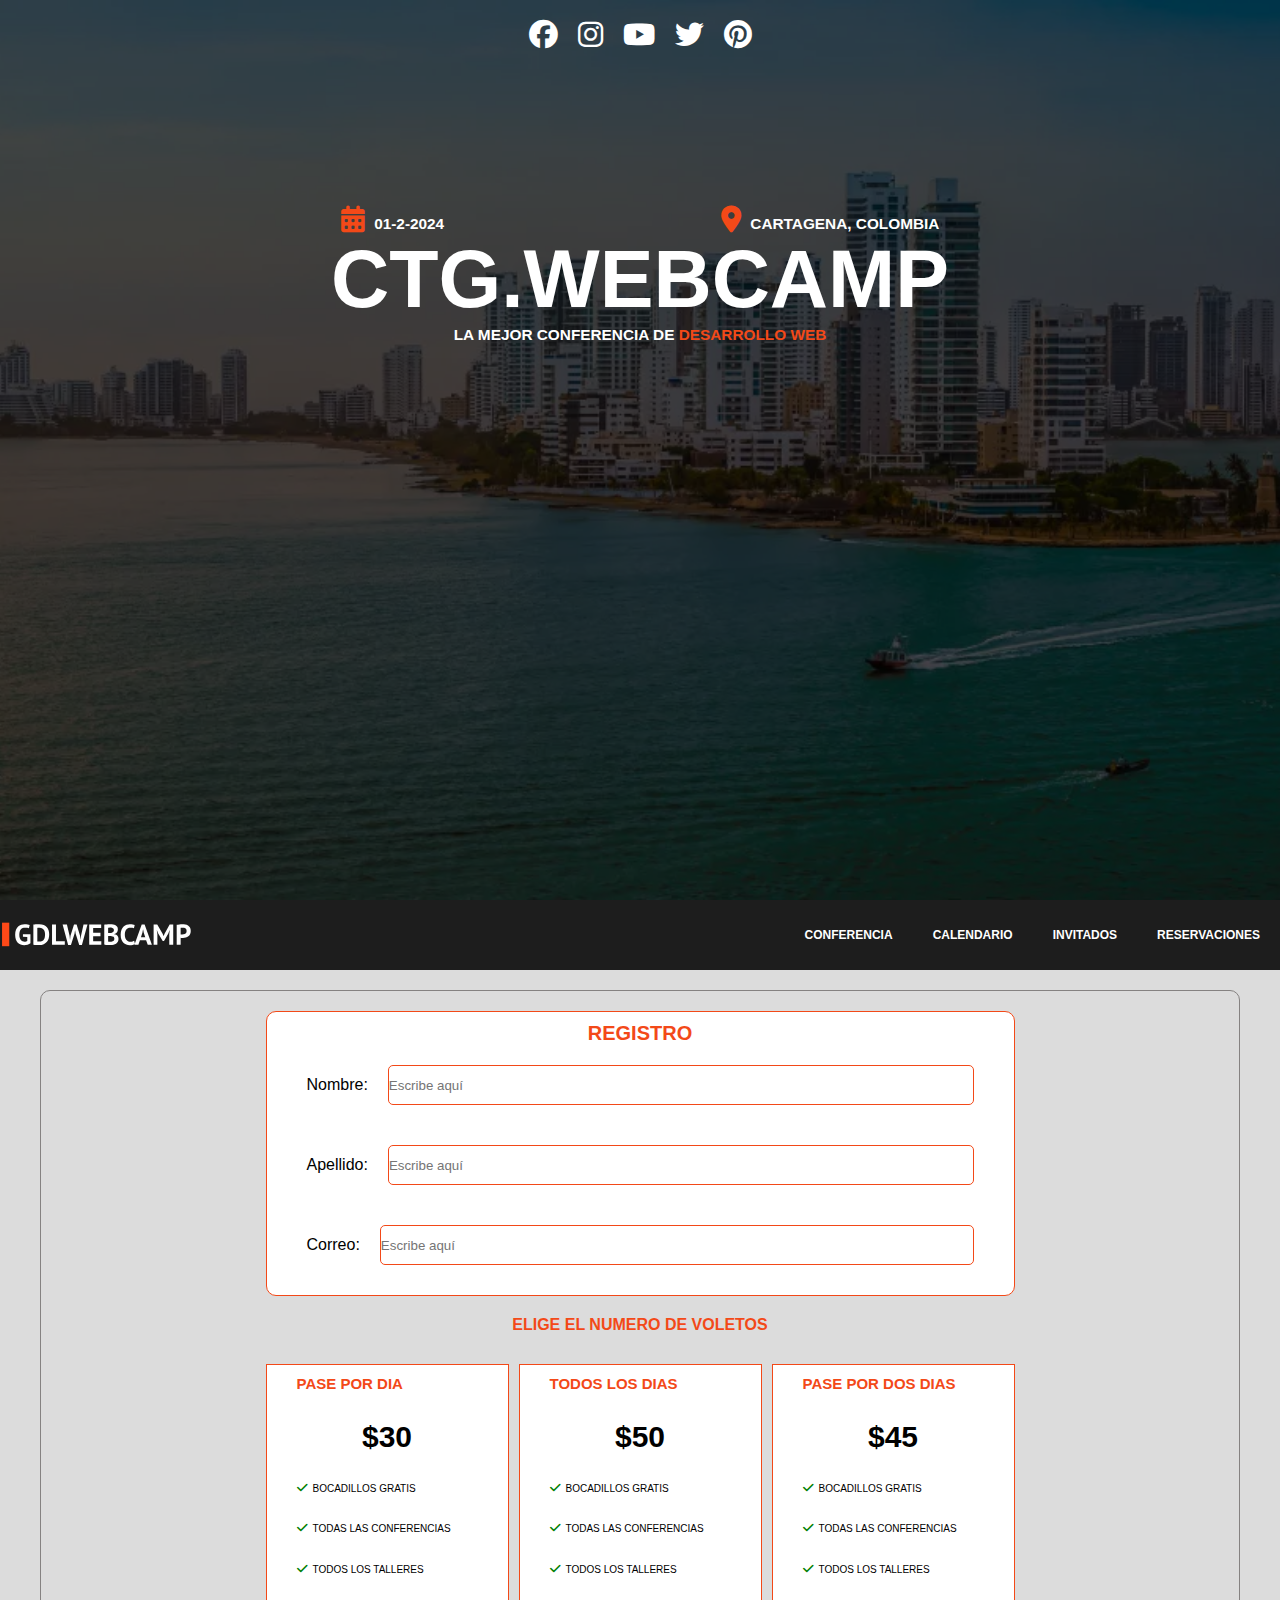
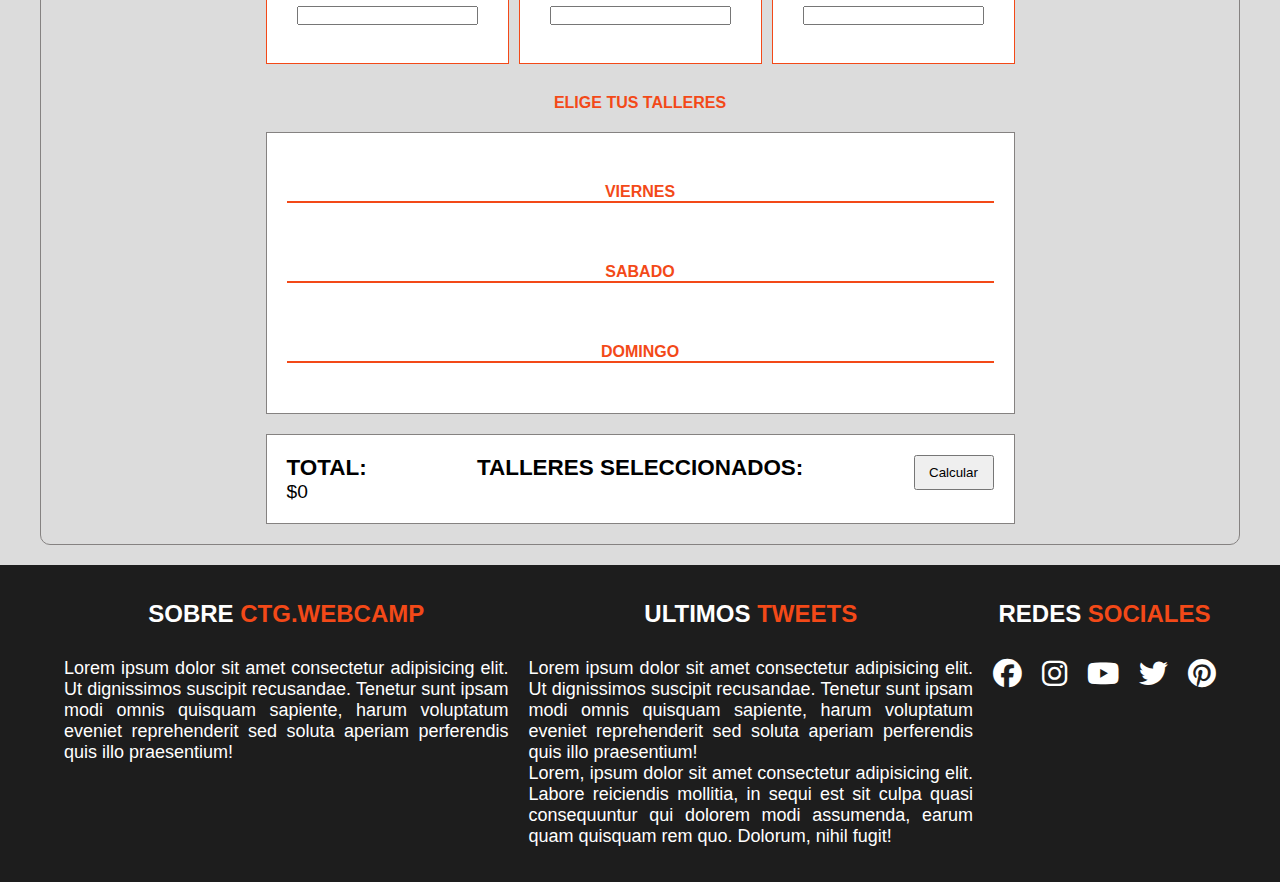
==== registro.html @ fdd2a1c9 "agregar funcionalidad de obtener talleres seleccionados" ====
<!DOCTYPE html>
<html lang="en">

<head>
    <meta charset="UTF-8">
    <meta name="viewport" content="width=device-width, initial-scale=1.0">
    <title>CTGWEBCAMP</title>
    <link rel="stylesheet" href="css/all.min.css">
    <link rel="stylesheet" href="css/style.css">
</head>

<body>
    <header class="site-header">
        <div class="hero">
            <div class="contenido-hero">
                <nav class="redes-sociales contenedor-redes">
                    <ul>
                        <li><a href="#"><i class="fa-brands fa-facebook"></i></a></li>
                        <li><a href="#"><i class="fa-brands fa-instagram"></i></a></li>
                        <li><a href="#"><i class="fa-brands fa-youtube"></i></a></li>
                        <li><a href="#"><i class="fa-brands fa-twitter"></i></a></li>
                        <li><a href="#"><i class="fa-brands fa-pinterest"></i></a></li>
                    </ul>
                </nav>

                <div class="informacion-evento">

                    <div class="iconos">
                        <p class="fecha"><i class="fa-solid fa-calendar-days"></i>01-2-2024</p>
                        <p class="ciudad"><i class="fa-solid fa-location-dot"></i></i>Cartagena, Colombia</p>
                    </div>

                    <h1>Ctg.WebCamp</h1>
                    <p class="slogan">la mejor conferencia de <span>desarrollo web</span></p>
                </div>
            </div>
        </div>
    </header>

    <div class="barra">
        <div class="contenedor-barra">
            <div class="logo">
                <img src="img/logo.svg" alt="logo ctgwebcamp">
            </div>
            <nav class="barra-navegacion">
                <ul>
                    <li><a href="#">conferencia</a></li>
                    <li><a href="#">calendario</a></li>
                    <li><a href="#">invitados</a></li>
                    <li><a href="#">reservaciones</a></li>
                </ul>
            </nav>

            <div class="menu-bar">
                <a href="#"><svg xmlns="http://www.w3.org/2000/svg" height="24" viewBox="0 -960 960 960" width="24">
                        <path d="M120-240v-80h720v80H120Zm0-200v-80h720v80H120Zm0-200v-80h720v80H120Z" />
                    </svg></a>
            </div>
        </div>
    </div>

    <div class="dropdown-menu">
        <ul>
            <li><a class="btn-close" href="#"><svg xmlns="http://www.w3.org/2000/svg" height="24"
                        viewBox="0 -960 960 960" width="24">
                        <path
                            d="m256-200-56-56 224-224-224-224 56-56 224 224 224-224 56 56-224 224 224 224-56 56-224-224-224 224Z" />
                    </svg></a></li>
            <li><a href="#">conferencia</a></li>
            <li><a href="#">calendario</a></li>
            <li><a href="#">invitados</a></li>
            <li><a href="#">reservaciones</a></li>
        </ul>
    </div>

    <main class="section contenedor">
        <form class="form" action="#">
            <div class="form-registro">
                <div class="encabezado">
                    <h1>Registro</h1>
                </div>
    
                <div class="campo">
                    <label for="nombre">Nombre:</label>
                    <input type="text" placeholder="Escribe aquí">
                </div>
    
                <div class="campo">
                    <label for="nombre">Apellido:</label>
                    <input type="text" placeholder="Escribe aquí">
                </div>
    
                <div class="campo">
                    <label for="nombre">Correo:</label>
                    <input type="email" placeholder="Escribe aquí">
                </div>
    
            </div>
        
            <h2>Elige el numero de voletos</h2>

            <div class="paquetes">

                <div class="card-precios">
                    <h3>pase por dia</h3>
                    <span>$30</span>
                    <p><i class="fa-solid fa-check"></i>bocadillos gratis</p>
                    <p><i class="fa-solid fa-check"></i>todas las Conferencias</p>
                    <p><i class="fa-solid fa-check"></i>todos los Talleres</p>
                    <div class="boton">
                        <input class="dia" for="number" id="paseDia" type="number">
                    </div>
                </div>

                <div class="card-precios">
                    <h3>todos los dias</h3>
                    <span>$50</span>
                    <p><i class="fa-solid fa-check"></i>bocadillos gratis</p>
                    <p><i class="fa-solid fa-check"></i>todas las Conferencias</p>
                    <p><i class="fa-solid fa-check"></i>todos los Talleres</p>
                    <div class="boton">
                        <input class="todosDias" for="number" id="paseTodos" type="number">
                    </div>
                </div>

                <div class="card-precios">
                    <h3>pase por dos dias</h3>
                    <span>$45</span>
                    <p><i class="fa-solid fa-check"></i>bocadillos gratis</p>
                    <p><i class="fa-solid fa-check"></i>todas las Conferencias</p>
                    <p><i class="fa-solid fa-check"></i>todos los Talleres</p>
                    <div class="boton">
                        <input class="dosDias" for="number" id="paseDosDias" type="number">
                    </div>
                </div>
            </div>

            <h2>Elige tus talleres</h2>

            <div class="caja">

                <div class="viernes">
                    <h2>Viernes</h2>

                    <div id="viernes" class="wrapper">
                        <div class="talleres-op">
                            <p>Talleres</p>

                            <div class="campo-taller">
                                <label for="checkbox">Responsive web desing <span>10:00</span></label>
                                <input id="checkbox" type="checkbox">
                            </div>

                            <div class="campo-taller">
                                <label for="checkbox2">Flexbox <span>10:00</span></label>
                                <input id="checkbox2" type="checkbox">
                            </div>

                            <div class="campo-taller">
                                <label for="checkbox3">HTML5 CSS3 <span>10:00</span></label>
                                <input id="checkbox3" type="checkbox">
                            </div>

                            <div class="campo-taller">
                                <label for="checkbox4">Drupal <span>10:00</span></label>
                                <input id="checkbox4" type="checkbox">
                            </div>

                            <div class="campo-taller">
                                <label for="checkbox5">Wordpres <span>10:00</span></label>
                                <input id="checkbox5" type="checkbox">
                            </div>
                        </div>

                        <div class="conferencias">
                            <p>Conferencias</p>
                            <div class="campo-taller">
                                <label for="checkbox6">Responsive web desing <span>10:00</span></label>
                                <input id="checkbox6" type="checkbox">
                            </div>

                            <div class="campo-taller">
                                <label for="checkbox7">Flexbox <span>10:00</span></label>
                                <input id="checkbox7" type="checkbox">
                            </div>

                            <div class="campo-taller">
                                <label for="checkbox8">HTML5 CSS3 <span>10:00</span></label>
                                <input id="checkbox8" type="checkbox">
                            </div>

                            <div class="campo-taller">
                                <label for="checkbox9">Drupal <span>10:00</span></label>
                                <input id="checkbox9" type="checkbox">
                            </div>

                            <div class="campo-taller">
                                <label for="checkbox10">Wordpres <span>10:00</span></label>
                                <input id="checkbox10" type="checkbox">
                            </div>

            
                        </div>

                        <div class="seminarios">
                            <p>Seminarios</p>
                            <div class="campo-taller">
                                <label for="checkbox11">Responsive web desing <span>10:00</span></label>
                                <input id="checkbox11" type="checkbox">
                            </div>

                            <div class="campo-taller">
                                <label for="checkbox12">Flexbox <span>10:00</span></label>
                                <input id="checkbox12" type="checkbox">
                            </div>

                            <div class="campo-taller">
                                <label for="checkbox13">HTML5 CSS3 <span>10:00</span></label>
                                <input id="checkbox13" type="checkbox">
                            </div>

                            <div class="campo-taller">
                                <label for="checkbox14">Drupal <span>10:00</span></label>
                                <input id="checkbox14" type="checkbox">
                            </div>

                            <div class="campo-taller">
                                <label for="checkbox15">Wordpres <span>10:00</span></label>
                                <input id="checkbox15" type="checkbox">
                            </div>


                        </div>
                    </div>
                </div>

                <div class="sabado">
                    <h2>Sabado</h2>

                    <div id="sabado" class="wrapper">
                        <div class="talleres-op">
                            <p>Talleres</p>

                            <div class="campo-taller">
                                <label for="">Responsive web desing <span>10:00</span></label>
                                <input type="checkbox">
                            </div>

                            <div class="campo-taller">
                                <label for="">Flexbox <span>10:00</span></label>
                                <input type="checkbox">
                            </div>

                            <div class="campo-taller">
                                <label for="">HTML5 CSS3 <span>10:00</span></label>
                                <input type="checkbox">
                            </div>

                            <div class="campo-taller">
                                <label for="">Drupal <span>10:00</span></label>
                                <input type="checkbox">
                            </div>

                            <div class="campo-taller">
                                <label for="">Wordpres <span>10:00</span></label>
                                <input type="checkbox">
                            </div>
                        </div>

                        <div class="conferencias">
                            <p>Conferencias</p>
                            <div class="campo-taller">
                                <label for="">Responsive web desing <span>10:00</span></label>
                                <input type="checkbox">
                            </div>

                            <div class="campo-taller">
                                <label for="">Flexbox <span>10:00</span></label>
                                <input type="checkbox">
                            </div>

                            <div class="campo-taller">
                                <label for="">HTML5 CSS3 <span>10:00</span></label>
                                <input type="checkbox">
                            </div>

                            <div class="campo-taller">
                                <label for="">Drupal <span>10:00</span></label>
                                <input type="checkbox">
                            </div>

                            <div class="campo-taller">
                                <label for="">Wordpres <span>10:00</span></label>
                                <input type="checkbox">
                            </div>

            
                        </div>

                        <div class="seminarios">
                            <p>Seminarios</p>
                            <div class="campo-taller">
                                <label for="">Responsive web desing <span>10:00</span></label>
                                <input type="checkbox">
                            </div>

                            <div class="campo-taller">
                                <label for="">Flexbox <span>10:00</span></label>
                                <input type="checkbox">
                            </div>

                            <div class="campo-taller">
                                <label for="">HTML5 CSS3 <span>10:00</span></label>
                                <input type="checkbox">
                            </div>

                            <div class="campo-taller">
                                <label for="">Drupal <span>10:00</span></label>
                                <input type="checkbox">
                            </div>

                            <div class="campo-taller">
                                <label for="">Wordpres <span>10:00</span></label>
                                <input type="checkbox">
                            </div>


                        </div>
                    </div>
                </div>

                <div class="domingo">
                    <h2>domingo</h2>

                    <div id="domingo" class="wrapper">
                        <div class="talleres-op">
                            <p>Talleres</p>

                            <div class="campo-taller">
                                <label for="">Responsive web desing <span>10:00</span></label>
                                <input type="checkbox">
                            </div>

                            <div class="campo-taller">
                                <label for="">Flexbox <span>10:00</span></label>
                                <input type="checkbox">
                            </div>

                            <div class="campo-taller">
                                <label for="">HTML5 CSS3 <span>10:00</span></label>
                                <input type="checkbox">
                            </div>

                            <div class="campo-taller">
                                <label for="">Drupal <span>10:00</span></label>
                                <input type="checkbox">
                            </div>

                            <div class="campo-taller">
                                <label for="">Wordpres <span>10:00</span></label>
                                <input type="checkbox">
                            </div>
                        </div>

                        <div class="conferencias">
                            <p>Conferencias</p>
                            <div class="campo-taller">
                                <label for="">Responsive web desing <span>10:00</span></label>
                                <input type="checkbox">
                            </div>

                            <div class="campo-taller">
                                <label for="">Flexbox <span>10:00</span></label>
                                <input type="checkbox">
                            </div>

                            <div class="campo-taller">
                                <label for="">HTML5 CSS3 <span>10:00</span></label>
                                <input type="checkbox">
                            </div>

                            <div class="campo-taller">
                                <label for="">Drupal <span>10:00</span></label>
                                <input type="checkbox">
                            </div>

                            <div class="campo-taller">
                                <label for="">Wordpres <span>10:00</span></label>
                                <input type="checkbox">
                            </div>

            
                        </div>

                        <div class="seminarios">
                            <p>Seminarios</p>
                            <div class="campo-taller">
                                <label for="">Responsive web desing <span>10:00</span></label>
                                <input type="checkbox">
                            </div>

                            <div class="campo-taller">
                                <label for="">Flexbox <span>10:00</span></label>
                                <input type="checkbox">
                            </div>

                            <div class="campo-taller">
                                <label for="">HTML5 CSS3 <span>10:00</span></label>
                                <input type="checkbox">
                            </div>

                            <div class="campo-taller">
                                <label for="">Drupal <span>10:00</span></label>
                                <input type="checkbox">
                            </div>

                            <div class="campo-taller">
                                <label for="">Wordpres <span>10:00</span></label>
                                <input type="checkbox">
                            </div>


                        </div>
                    </div>
                </div>
            </div>

            <div class="caja resumen">

                <div class="total">
                    <h3>TOTAL:</h3>
                    <P id="total">$0</P>
                </div>

                <div class="selecionados">
                    <h3>TALLERES SELECCIONADOS:</h3>
                    <ul class="t-seleccionados">

                    </ul>
                </div>

                <button id="btnCalcular">Calcular</button>
            </div>
        </form>
    </main>

    <footer>
        <div class="wrapper-footer contenedor">
            <div class="acerca-de">
                <h1>Sobre <span>ctg.webcamp</span></h1>
                <p>Lorem ipsum dolor sit amet consectetur adipisicing elit. Ut dignissimos suscipit recusandae. Tenetur
                    sunt ipsam modi omnis quisquam sapiente, harum voluptatum eveniet reprehenderit sed soluta aperiam
                    perferendis quis illo praesentium!</p>
            </div>

            <div class="tweets">
                <h1>Ultimos <span>tweets</span></h1>
                <p>Lorem ipsum dolor sit amet consectetur adipisicing elit. Ut dignissimos suscipit recusandae. Tenetur
                    sunt ipsam modi omnis quisquam sapiente, harum voluptatum eveniet reprehenderit sed soluta aperiam
                    perferendis quis illo praesentium!</p>
                <p>Lorem, ipsum dolor sit amet consectetur adipisicing elit. Labore reiciendis mollitia, in sequi est
                    sit culpa quasi consequuntur qui dolorem modi assumenda, earum quam quisquam rem quo. Dolorum, nihil
                    fugit!</p>
            </div>

            <div class="redes-sociales">
                <h1>Redes <span>sociales</span></h1>
                <ul>
                    <li><a href="#"><i class="fa-brands fa-facebook"></i></a></li>
                    <li><a href="#"><i class="fa-brands fa-instagram"></i></a></li>
                    <li><a href="#"><i class="fa-brands fa-youtube"></i></a></li>
                    <li><a href="#"><i class="fa-brands fa-twitter"></i></a></li>
                    <li><a href="#"><i class="fa-brands fa-pinterest"></i></a></li>
                </ul>
            </div>
        </div>
    </footer>

    <script src="js/script.js"></script>
    <script src="js/registro.js"></script>
</body>

</html>
---- css/style.css ----
* {
    margin: 0;
    padding: 0;
    box-sizing: border-box;
}

html {
    font-family: Verdana, Geneva, Tahoma, sans-serif;
    font-size: 1.2em;
}

body {
    background-color: #dcdcdc;
}

img {
    max-width: 100%;
}

.contenedor {
    max-width: 1200px;
    margin: 0 auto;
    width: 90%;
}

.btn {
    display: block;
    text-decoration: none;
    text-transform: uppercase;
    color: white;
    background-color: #f34918;
    font-size: 12px;
    font-weight: bold;
    border-radius: 5px;
    padding: 10px 30px;
}

.boton {
    margin: 0 auto;
}

/*hero*/

.site-header {
    background-image: url(../img/hero.webp);
    background-size: cover;
    background-position: center;
    background-repeat: no-repeat;
    height: 100vh;
    color: #fff;
}

.site-header::before {
    content: '';
    background-color: rgba(0, 0, 0, .7);
    position: absolute;
    top: 0;
    right: 0;
    bottom: 0;
    left: 0;
}

.contenido-hero {
    padding-top: 1rem;
    position: relative;
    margin: 0 auto;
    width: 90%;
    z-index: 1;
}

.contenedor-redes {
    margin: 0 auto;
    width: 250px;
}

.redes-sociales ul {
    display: flex;
    justify-content: space-between;
    list-style: none;
    font-size: 1rem;
}

.redes-sociales a {
    margin: 0;
    padding: 0;
    color: #fff;
    transition: all .3s ease;
}

.iconos {
    display: flex;
    justify-content: space-evenly;
    margin-top: 5rem;
}

.informacion-evento {
    text-align: center;
}

.informacion-evento p {
    margin: 0;
    font-size: .5rem;
    text-transform: uppercase;
    font-weight: bold;
}

.informacion-evento p i {
    color: #f34918;
    font-size: .8rem;
    margin-right: .5rem;
}

.informacion-evento h1 {
    font-size: 1.6rem;
    text-transform: uppercase;
}

.informacion-evento p span {
    font-weight: bold;
    color: #f34918;
}

@media (min-width: 480px) {
    .redes-sociales {
        font-size: 1rem;
    }

    .informacion-evento {
        margin-top: 6rem;
    }

    .informacion-evento h1 {
        font-size: 2.2rem;
    }

    .informacion-evento p {
        font-size: .5rem;
    }
}

@media (min-width: 768px) {

    .redes-sociales a {
        font-size: 1.3rem;
    }

    .informacion-evento {
        margin-top: 7rem;
    }

    .informacion-evento p i {
        font-size: 1.2rem;
        margin-right: .5rem;
    }

    .informacion-evento h1 {
        font-size: 3.2rem;
    }

    .informacion-evento p {
        font-size: .8rem;
    }
}

@media (min-width: 1024px) {

    .redes-sociales a {
        font-size: 1.3rem;
    }

    .informacion-evento {
        margin-top: 7.2rem;
    }

    .informacion-evento p i {
        font-size: 1.2rem;
        margin-right: .5rem;
    }

    .informacion-evento h1 {
        font-size: 4rem;
    }

    .informacion-evento p {
        font-size: .8rem;
    }
}

@media (min-width: 1200px) {

    .redes-sociales a {
        font-size: 1.5rem;
    }

    .informacion-evento {
        margin-top: 8rem;
    }

    .informacion-evento p i {
        font-size: 1.4rem;
        margin-right: .5rem;
    }

    .informacion-evento h1 {
        font-size: 4.2rem;
    }

    .informacion-evento p {
        font-size: .8rem;
    }
}

/*barra*/
.logo {
    display: flex;
    align-items: center;
}

.logo img {
    width: 40%;
}

.contenedor-barra {
    display: flex;
    position: relative;
    justify-content: space-between;
    background-color: rgb(29, 29, 29);
    width: 100%;
}

.barra-navegacion{
    display: none;
}

.barra-navegacion ul {
    display: flex;
    width: 100%;
}

.barra-navegacion li {
    list-style: none;
    height: 70px;
}

.barra-navegacion a {
    display: flex;
    height: 100%;
    align-items: center;
    font-size: 12px;
    font-weight: bold;
    text-decoration: none;
    text-transform: uppercase;
    padding: 0px 20px;
    color: #fff;
    border-radius: 5px;
    transition: all .3s ease;
}

.barra-navegacion svg {
    fill: #fff;
}

nav a:hover {
    background-color: #f34918;
    color: #fff;
}

.menu-bar svg{
    fill: white;
}

.dropdown-menu{
    display: none;
    position: absolute;
    background: rgba(0, 0, 0, 0.1);
    height: 0;
    width: 100%;
    left: 0;
    right: 0;
    backdrop-filter: blur(15px);
    border-radius: 10px;
    overflow: hidden;
    transition: .4s ease;
    z-index: 1;
}

.dropdown-menu.open{
    height: 200px;
}

.dropdown-menu ul{
    display: flex;
    flex-direction: column;
    list-style: none;
}

.dropdown-menu ul li a{
    display: block;
    font-size: 12px;
    font-weight: bold;
    text-decoration: none;
    text-transform: uppercase;
    color: black;
    text-align: center;
    padding: 10px;
    transition: .3s ease-in-out;
}

.dropdown-menu ul li a:hover{
    background-color: #fff;
    color: black;
}

.dropdown-menu ul li a svg{
    fill: black;
}

/*
.hidebar{
    display: none;
}*/

.logo img {
    max-width: 60%;
}

/*


.hide-nav{
    display: none;
}*/
@media (min-width: 480px) {
    .dropdown-menu{
        display: block;
    }
}

@media (min-width: 768px) {
    .barra-navegacion{
        display: block;
    }

    .menu-bar{
        display: none;
    }
}

@media (min-width: 1024px) {}

/*
.barra-navegacion .side-bar{
    display: block;
    position: absolute;
    flex-direction: column;
    justify-content: space-around;
    align-items: center;
    font-size: 10px;
    backdrop-filter: blur(5px);
    height: 200px;
    width: 100%;
    top: 70px;
    right: 0;
    left: 0;
    bottom: 0;
    z-index: 1;
}*/

/*Contenido principal*/
.contenido-principal {
    display: flex;
    padding-top: 50px;
    padding-bottom: 20px;
    justify-content: center;
}

.contenido-principal h1 {
    text-transform: uppercase;
    text-align: center;
    font-size: 12px;
}

.contenido-img {
    display: flex;
    justify-content: center;
}

.contenido-img img {
    width: 50px;
    height: 15px;
}

.contenido-principal p {
    font-size: 11px;
}

.contenido-talleres {
    position: relative;
}

.bg-contenido-principal img {
    display: none;
}

.calendario {
    display: flex;
    flex-direction: column;
    background-color: rgba(255, 255, 255, .7);
    padding: 20px 10px;
    height: auto;
    max-width: 300px;
    border-radius: 10px;
    transform: scale(0);
    transition: .2s ease;
}

.calendario.show {
    transform: scale(1);
}

.calendario h1 {
    font-size: 14px;
    text-align: center;
    text-transform: uppercase;
}

/*
.calendario img{
    width: 50px;
    height: 15px;
}*/

.calendario-btn {
    display: flex;
    justify-content: flex-end;
    height: 30px;
}

.opciones-calendario {
    display: grid;
    gap: 10px;
    justify-content: center;
    font-size: 12px;
    padding: 20px 0;
}

.opciones-calendario p {
    font-size: 13px;
    font-weight: bold;
}

.opciones-calendario p i {
    color: #f34918;
    margin-right: 5px;
}

.evento {
    font-size: 12px;
    line-height: 2;
}

.evento h2 {
    color: #f34918;
}

.evento p {
    margin-bottom: 10px;
    font-size: 12px;
}

.evento p i {
    color: #f34918;
    margin-right: 5px;
}

@media (min-width: 768px) {
    .bg-contenido-principal img {
        display: block;
    }

    .calendario {
        position: absolute;
        top: 10px;
        left: 30px;
        backdrop-filter: blur(5px);
    }

    .opciones-calendario {
        display: flex;
        gap: 10px;
        justify-content: center;
        font-size: 12px;
        padding: 20px 0;
    }
}

/*invitados*/

.invitados {
    padding: 30px 0;
}

.invitados h1 {
    text-align: center;
    text-transform: uppercase;
}

.contenedor-invitados {
    padding: 40px 0;
}

.contenedor-invitados ul {
    display: flex;
    justify-content: center;
    flex-wrap: wrap;
    gap: 20px;
    list-style: none;
}

.invitado {
    height: auto;
    width: 280px;
    background-color: white;
    position: relative;
    transition: all .4s ease-in-out;
    transition: transform .2s;
}

.invitado:hover {
    cursor: pointer;
    transform: scale(1.1);
}

.invitado img {
    height: 100%;
    filter: grayscale();
    transition: all .6s ease-in-out;
}

.invitado img:hover {
    filter: none;
}

.texto-invitado {
    position: absolute;
    padding: 10px;
    bottom: 0;
    width: 100%;
    background-color: rgba(0, 0, 0, .5);
    color: #f34918;
    text-transform: uppercase;
    font-weight: bold;
    font-size: 15px;
}

/*Contador*/

.contador {
    display: flex;
    justify-content: center;
    width: 100%;
    height: 300px;
    position: relative;
    align-items: center;
}

.contador::before {
    background-image: url(../img/bg-resumen.jpg);
    background-repeat: no-repeat;
    background-position: center;
    background-size: cover;
    content: '';
    position: absolute;
    top: 0;
    right: 0;
    bottom: 0;
    left: 0;
    z-index: -1;
    background-attachment: fixed;
}

.resumen-evento::before {
    content: '';
    position: absolute;
    background-color: rgba(0, 0, 0, .6);
    top: 0;
    right: 0;
    bottom: 0;
    left: 0;
    z-index: -1;
}

.resumen-evento {
    overflow-x: hidden;
    width: 100%;
}

.resumen-evento ul {
    list-style: none;
    display: flex;
    flex-direction: column;
    justify-content: center;
    gap: 20px;
    text-align: center;
    height: 100%;
}

.resumen-evento li {
    color: #fff;
    text-transform: uppercase;
    font-size: 14px;
    font-weight: 400;
    text-shadow: 3px 3px 3px rgba(0, 0, 0, .5);
}

.numero {
    color: #f34918;
    font-size: 30px;
    font-weight: bold;
    text-shadow: 3px 3px 3px rgba(255, 255, 255, 1);
    transition: transform .4s ease;
    transform: translateX(1600%);
}

.numero.show {
    transform: translateX(0%);
}


@media (min-width: 768px) {

    .resumen-evento ul {
        flex-direction: row;

    }
    .resumen-evento li {
        font-size: 20px;
        font-weight: bold;
    }

    .resumen-evento li p{
        font-size: 60px;
    }
}
/*precio*/
.precios {
    padding: 30px 0;
}

.precios h2 {
    text-align: center;
    text-transform: uppercase;
}

.contenedor-precios {
    display: grid;
    justify-content: center;
    gap: 20px;
    padding: 20px 20px;
    overflow-x: hidden;
}

.card-precios {
    display: grid;
    margin: auto;
    height: 300px;
    max-width: 250px;
    background-color: #fff;
    padding: 10px 30px;
    border: .5px solid #f34918;
    transform: translateX(-500%);
    transition: transform .4s ease;
}

.card-precios.show {
    transform: translateX(0%);
}

.card-precios:hover {
    cursor: pointer;
    transform: scale(1.1);
    box-shadow: 10px 10px 10px 0 rgba(0, 0, 0, .7);
}

.card-precios h3 {
    color: #f34918;
    font-size: 15px;
    text-transform: uppercase;
}

.card-precios p {
    text-transform: uppercase;
    font-size: 10px;
}

.card-precios p i {
    color: green;
    font-size: 12px;
    margin-right: 5px;
}

.card-precios span {
    text-align: center;
    font-size: 30px;
    font-weight: bold;
}

.boton a {
    transition: all .3s ease-in-out;
}

.boton a:hover {
    background-color: green;
    box-shadow: 5px 5px 10px 0 rgba(0, 0, 0, .5);
}

@media (min-width: 768px) {
    .contenedor-precios {
        display: flex;
        justify-content: center;
        gap: 20px;
    }
}

/*testimoniales*/
.testimoniales{
    padding-bottom: 30px;
}
.testimoniales h2 {
    text-transform: uppercase;
    text-align: center;
}

.testimoniales h2::after {
    content: '';
    top: 0;
    background-image: url(../img/separador.png);
}

.contenedor-testimoniales{
    display: grid;
    justify-content: center;
    gap: 10px;
    height: auto;
}

.card-testimonial {
    display: block;
    height: 220px;
    max-width: 280px;
    background-color: #fff;
    padding: 20px 20px;
    border: .5px solid #858281;
    transform: scale(0);
    transition: transform .4s ease;
}

.card-testimonial.show {
    transform: scale(1);
}
.content-avatar{
    max-width: 20%;
}

.content-avatar img {
    max-width: 100%;
    border-radius: 50%;
}

.card-testimonial p {
    font-size: 14px;
}

.wrapper-card{
    display: flex;
    justify-content: center;
    gap: 20px;
    padding: 10px 0;
}

.content-testimonial{
    display: grid;
}

.content-testimonial p{
    text-transform: capitalize;
    color: #f34918;
    font-size: 14px;
}

.content-testimonial span{
    text-transform: capitalize;
    font-size: 14px;
}

@media (min-width: 768px) {
    .contenedor-testimoniales{
        display: flex;
        justify-content: center;
        gap: 20px;
    }
}

/*registro*/

.registro{
    height: 300px;
    background-image: url(/img/bg-inscribir.jpg);
    background-position: center;
    background-repeat: no-repeat;
    background-size: cover;
}
.wrapper-registro{
    display: grid;
    place-content: center;
    height: 300px;
}
.wrapper-registro p{
    text-align: center;
    font-size: 16px;
    color: #fff;
}

.wrapper-registro h1{
    text-transform: uppercase;
    font-size: 30px;
    color: #fff;
}

.wrapper-registro span{
    color: #f34918;
}

.wrapper-registro a{
    display: block;
    font-size: 16px;
    text-decoration: none;
    text-transform: uppercase;
    color: #fff;
    padding: 10px 25px;
    border: 1px solid #fff;
    width: auto;
    margin-top: 30px;
    margin-left: auto;
    margin-right: auto;
    transition: all .3s ease-in-out;
}

.wrapper-registro a:hover{
    background-color: #f34918;
}

@media (min-width: 768px) {
    .wrapper-registro p{
        font-size: 23px;;
    }

    .wrapper-registro h1{
        font-size: 60px;
    }
}

/*footer*/

footer{
    background-color: rgb(29, 29, 29);
}

.wrapper-footer{
    display: flex;
    flex-direction: column;
    gap: 20px;
    color: #fff;
    padding: 35px 0;
}

.acerca-de h1{
    text-align: center;
    text-transform: uppercase;
    font-size: 24px;
    margin-bottom: 30px;
}

.acerca-de span{
    color: #f34918;
}

.acerca-de p{
    text-align: justify;
    font-size: 18px;
}

.tweets h1{
    text-transform: uppercase;
    font-size: 24px;
    text-align: center;
    margin-bottom: 30px;
}

.tweets span{
    color: #f34918;
}

.tweets p{
    text-align: justify;
    font-size: 18px;
}

.redes-sociales h1{
    text-align: center;
    text-transform: uppercase;
    font-size: 24px;
    margin-bottom: 30px;
}

.redes-sociales span{
    color: #f34918;
}

.redes-sociales ul{
    display: flex;
    justify-content: center;
    gap: 20px;
}

.redes-sociales ul li a:hover{
    color: #f34918;
}

@media (min-width: 768px) {
    .wrapper-footer{
        display: flex;
        flex-direction: row;
        gap: 20px;
    }
}

/*dias faltantes*/

.dias-faltantes{
    height: auto;
    padding: 30px 0;
}

.dias-faltantes h2{
    text-align: center;
    text-transform: uppercase;
}

.wrapper-dias{
    height: 320px;
    overflow: hidden;
}

.wrapper-dias ul {
    list-style: none;
    display: flex;
    flex-direction: column;
    justify-content: center;
    gap: 20px;
    align-items: center;
    text-align: center;
    height: 100%;
}

.wrapper-dias li {
    color: black;
    text-transform: uppercase;
    font-size: 14px;
    font-weight: bold;
    text-shadow: 3px 3px 3px rgba(0, 0, 0, .5);
}

.wrapper-dias ul li p{
    font-size: 38px;
    font-weight: bold;
    text-shadow: 3px 3px 3px rgba(0, 0, 0, .5);
}


@media (min-width: 768px) {
    .wrapper-dias ul {
        flex-direction: row;
        gap: 60px;
    }

    .wrapper-dias ul li p{
        font-size: 60px;
    }

    .wrapper-dias li {
        color: black;
        text-transform: uppercase;
        font-size: 24px;
        font-weight: bold;
        text-shadow: 3px 3px 3px rgba(0, 0, 0, .5);
    }
}

/*registro*/
main.section{
    padding: 20px 0;
    height: auto;
    width: 100%;
}

.section .form .paquetes .card-precios{
    transform: none;
}
.section .card-precios:hover{
    transform: none;
    box-shadow: none;
}
.encabezado{
    padding: 10px 0;
    width: 100%;
}

.encabezado h1{
    text-align: center;
    text-transform: uppercase;
    color: #f34918;
    font-size: 20px;
}

.form{
    display: grid;
    place-content: center;
    margin: auto;
    padding: 20px 0;
    height: auto;
    width: 100%;
    border: 1px solid #858281;
    border-radius: 10px;
}

.form h2{
    text-align: center;
    color: #f34918;
    text-transform: uppercase;
    font-size: 16px;
}

.form-registro{
    background-color: #fff;
    border: 1px solid #f34918;
    border-radius: 10px;
    margin-bottom: 20px;
    padding: 0 30px;
}

.campo{
    display: flex;
    align-items: center;
    margin-bottom: 20px;
    border-radius: 10px;
    padding: 10px 10px;
}

.campo input{
    border-radius: 5px;
    width: 100%;
    height: 40px;
    border: 1px solid #f34918;
}

.campo label{
    font-size: 16px;
    text-wrap: nowrap;
    margin-right: 20px;
}

.paquetes{
    display: flex;
    flex-direction: column;
    gap: 10px;
    width: 100%;
    padding: 30px 0;
}

.paquetes h2{
    text-align: center;
    color: #f34918;
}

.caja{
    background-color: #fff;
    padding: 20px 20px;
    width: 100%;
    border: 1px solid #858281;
    margin-top: 20px;
}

.caja label{
    font-size: 14px;
}

.viernes{
    padding: 30px 0;
}

.viernes h2{
    border-bottom: 2px solid #f34918;
}

.sabado{
    padding: 30px 0;
}

.sabado h2{
    border-bottom: 2px solid #f34918;
}

.domingo{
    padding: 30px 0;
}

.domingo h2{
    border-bottom: 2px solid #f34918;
}

.wrapper{
    display: none;
    flex-direction: column;
    gap: 20px;
    padding-top: 10px;
    transition: .3s ease-in-out;
}

.wrapper.show{
    display: flex;
}

.campo-taller{
    display: flex;
    justify-content: space-between;
    gap: 10px;
}

.talleres-op{
    display: flex;
    flex-direction: column;
}

.talleres-op span{
    color: #f34918;
}

.talleres-op p{
    font-size: 18px;
}

.conferencias{
    display: flex;
    flex-direction: column;
}

.conferencias span{
    color: #f34918;
}

.conferencias p{
    font-size: 18px;
}

.seminarios{
    display: flex;
    flex-direction: column;
}

.seminarios span{
    color: #f34918;
}

.seminarios p{
    font-size: 18px;
}

.resumen{
    display: flex;
    justify-content: space-between;
}

#btnCalcular{
    width: 80px;
    height: 35px;
}

.t-seleccionados{
    list-style: none;
    font-size: 14px;
}

@media (min-width: 768px) {
    .paquetes{
        flex-direction: row;
    }

    .wrapper{
        flex-direction: row;
    }
}
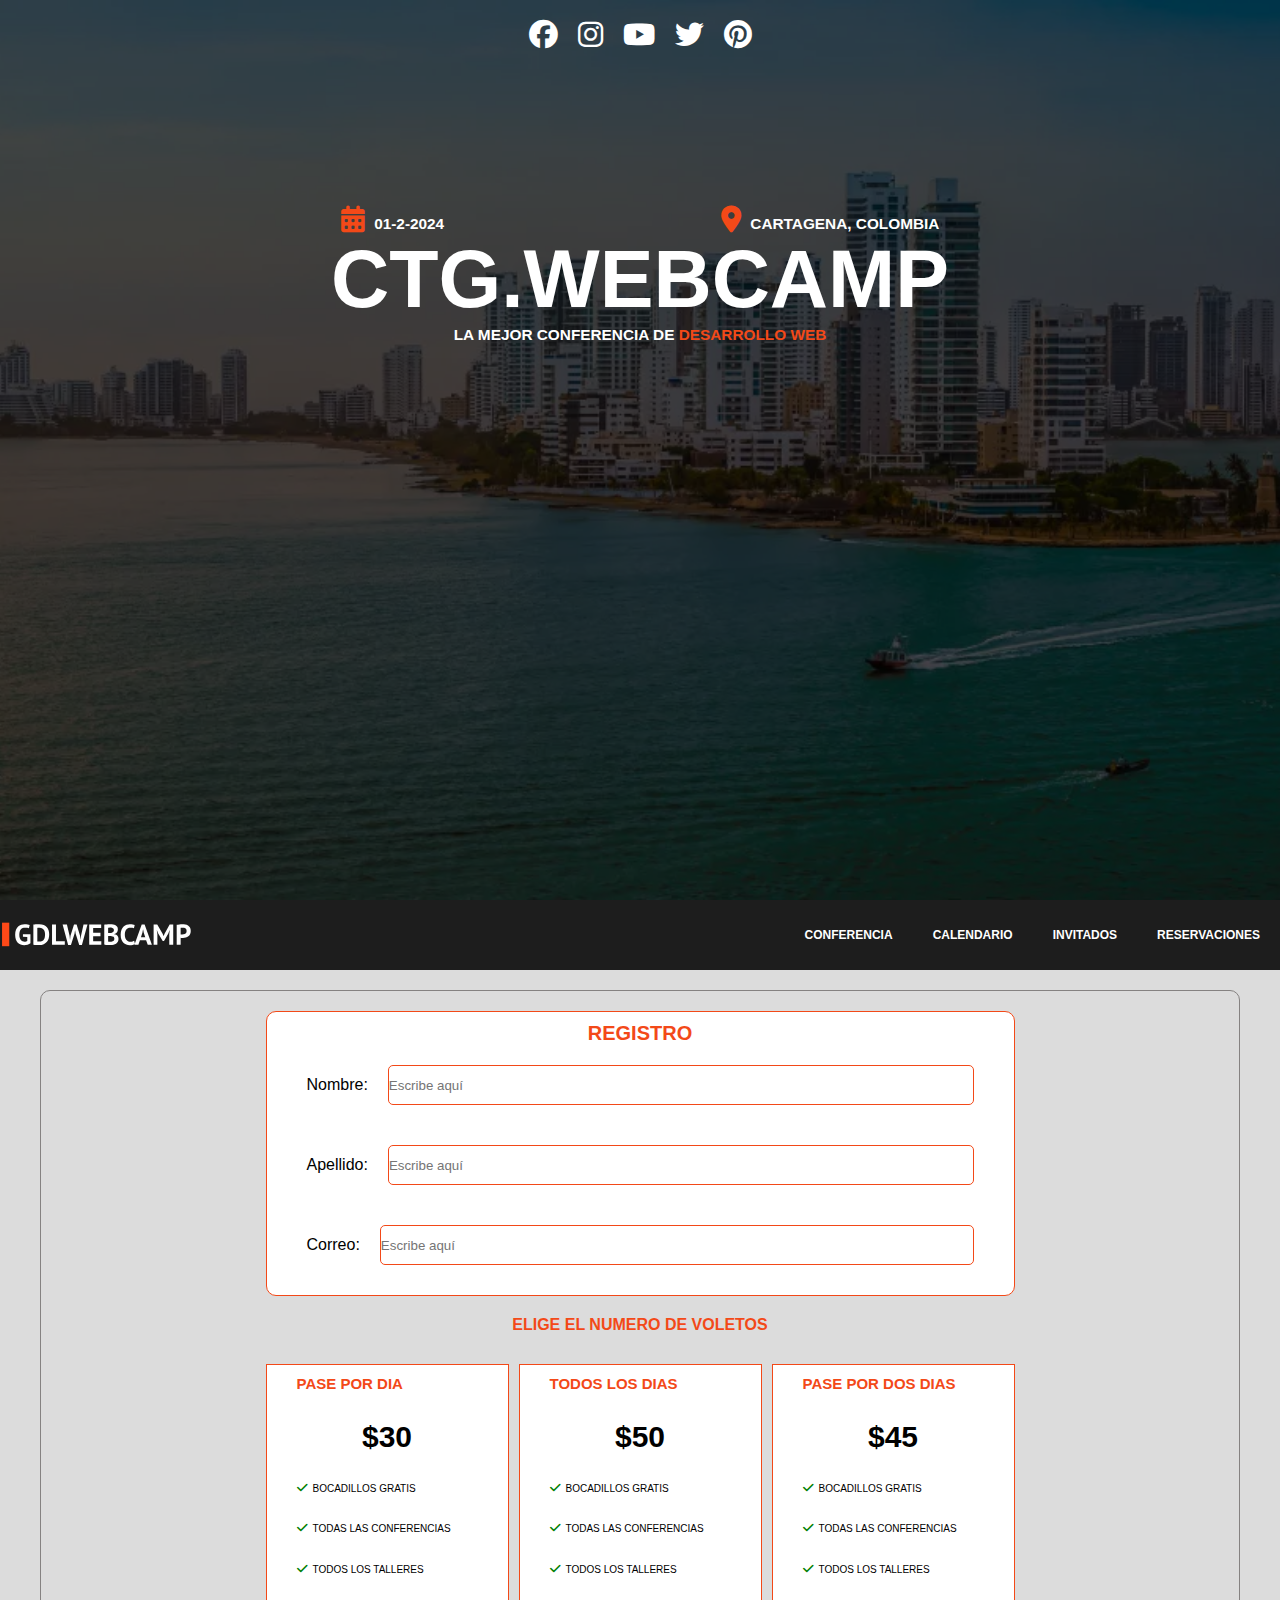
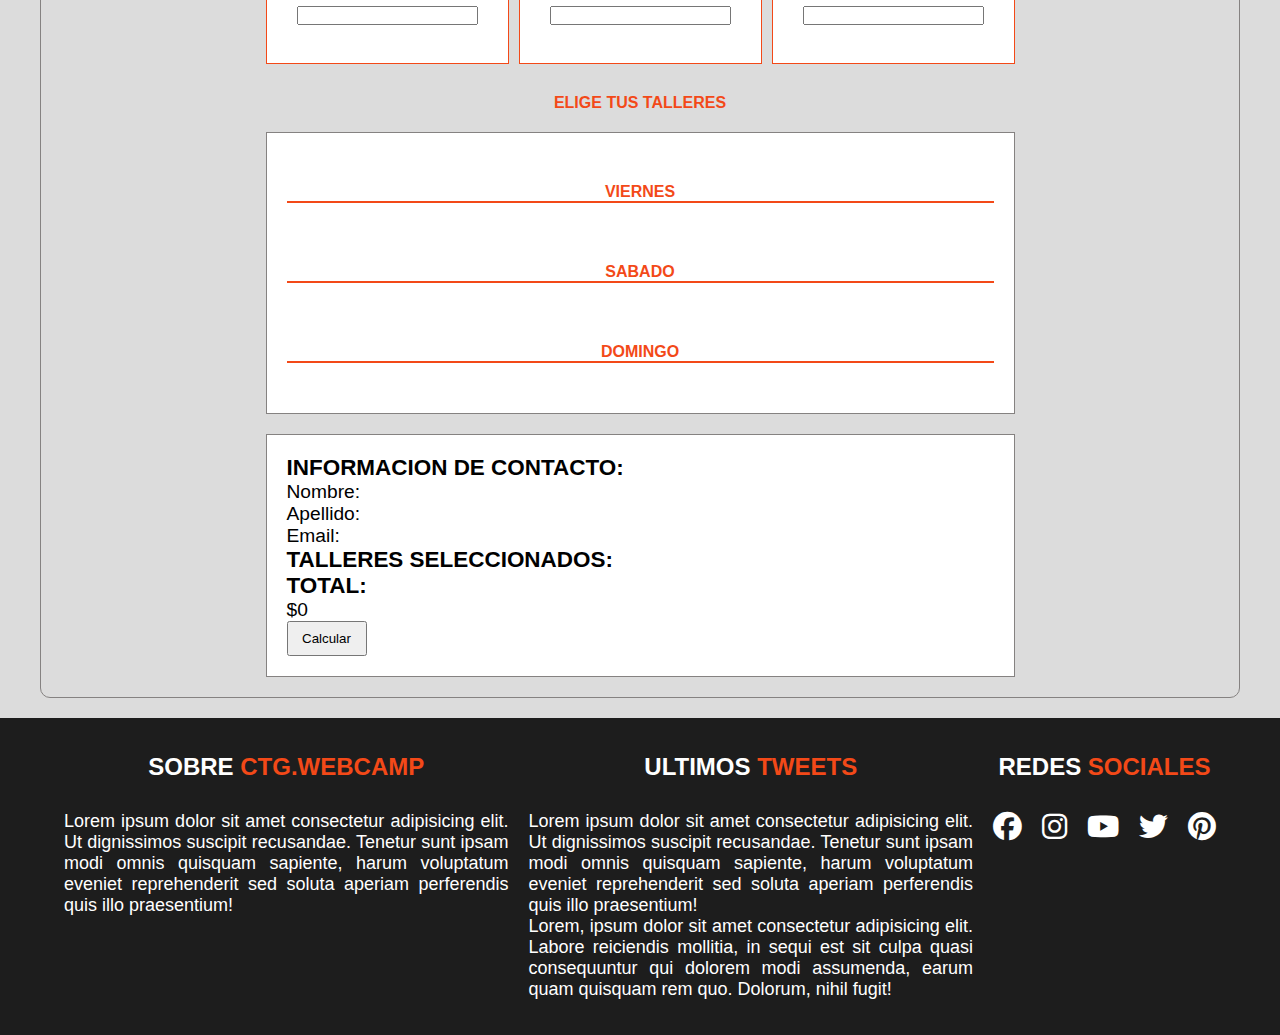
==== commit 6e375d27: "add function get info contact" ====
--- a/registro.html
+++ b/registro.html
@@ -81,18 +81,18 @@
                 </div>
     
                 <div class="campo">
-                    <label for="nombre">Nombre:</label>
-                    <input type="text" placeholder="Escribe aquí">
+                    <label for="inputName">Nombre:</label>
+                    <input id="inputName" type="text" placeholder="Escribe aquí">
                 </div>
     
                 <div class="campo">
-                    <label for="nombre">Apellido:</label>
-                    <input type="text" placeholder="Escribe aquí">
+                    <label for="inputApellido">Apellido:</label>
+                    <input id="inputApellido" type="text" placeholder="Escribe aquí">
                 </div>
     
                 <div class="campo">
-                    <label for="nombre">Correo:</label>
-                    <input type="email" placeholder="Escribe aquí">
+                    <label for="inputEmail">Correo:</label>
+                    <input id="inputEmail" type="email" placeholder="Escribe aquí">
                 </div>
     
             </div>
@@ -147,56 +147,56 @@
                             <p>Talleres</p>
 
                             <div class="campo-taller">
-                                <label for="checkbox">Responsive web desing <span>10:00</span></label>
-                                <input id="checkbox" type="checkbox">
-                            </div>
-
-                            <div class="campo-taller">
-                                <label for="checkbox2">Flexbox <span>10:00</span></label>
-                                <input id="checkbox2" type="checkbox">
-                            </div>
-
-                            <div class="campo-taller">
-                                <label for="checkbox3">HTML5 CSS3 <span>10:00</span></label>
-                                <input id="checkbox3" type="checkbox">
-                            </div>
-
-                            <div class="campo-taller">
-                                <label for="checkbox4">Drupal <span>10:00</span></label>
-                                <input id="checkbox4" type="checkbox">
-                            </div>
-
-                            <div class="campo-taller">
-                                <label for="checkbox5">Wordpres <span>10:00</span></label>
-                                <input id="checkbox5" type="checkbox">
+                                <label for="1">Responsive web desing <span>10:00</span></label>
+                                <input id="1" type="checkbox">
+                            </div>
+
+                            <div class="campo-taller">
+                                <label for="2">Flexbox <span>10:00</span></label>
+                                <input id="2" accesskey="viernes" type="checkbox">
+                            </div>
+
+                            <div class="campo-taller">
+                                <label for="3">HTML5 CSS3 <span>10:00</span></label>
+                                <input id="3" type="checkbox">
+                            </div>
+
+                            <div class="campo-taller">
+                                <label for="4">Drupal <span>10:00</span></label>
+                                <input id="4" type="checkbox">
+                            </div>
+
+                            <div class="campo-taller">
+                                <label for="5">Wordpres <span>10:00</span></label>
+                                <input id="5" type="checkbox">
                             </div>
                         </div>
 
                         <div class="conferencias">
                             <p>Conferencias</p>
                             <div class="campo-taller">
-                                <label for="checkbox6">Responsive web desing <span>10:00</span></label>
-                                <input id="checkbox6" type="checkbox">
-                            </div>
-
-                            <div class="campo-taller">
-                                <label for="checkbox7">Flexbox <span>10:00</span></label>
-                                <input id="checkbox7" type="checkbox">
-                            </div>
-
-                            <div class="campo-taller">
-                                <label for="checkbox8">HTML5 CSS3 <span>10:00</span></label>
-                                <input id="checkbox8" type="checkbox">
-                            </div>
-
-                            <div class="campo-taller">
-                                <label for="checkbox9">Drupal <span>10:00</span></label>
-                                <input id="checkbox9" type="checkbox">
-                            </div>
-
-                            <div class="campo-taller">
-                                <label for="checkbox10">Wordpres <span>10:00</span></label>
-                                <input id="checkbox10" type="checkbox">
+                                <label for="6">Responsive web desing <span>10:00</span></label>
+                                <input id="6" type="checkbox">
+                            </div>
+
+                            <div class="campo-taller">
+                                <label for="7">Flexbox <span>10:00</span></label>
+                                <input id="7" type="checkbox">
+                            </div>
+
+                            <div class="campo-taller">
+                                <label for="8">HTML5 CSS3 <span>10:00</span></label>
+                                <input id="8" type="checkbox">
+                            </div>
+
+                            <div class="campo-taller">
+                                <label for="9">Drupal <span>10:00</span></label>
+                                <input id="9" type="checkbox">
+                            </div>
+
+                            <div class="campo-taller">
+                                <label for="10">Wordpres <span>10:00</span></label>
+                                <input id="10" type="checkbox">
                             </div>
 
             
@@ -205,28 +205,28 @@
                         <div class="seminarios">
                             <p>Seminarios</p>
                             <div class="campo-taller">
-                                <label for="checkbox11">Responsive web desing <span>10:00</span></label>
-                                <input id="checkbox11" type="checkbox">
-                            </div>
-
-                            <div class="campo-taller">
-                                <label for="checkbox12">Flexbox <span>10:00</span></label>
-                                <input id="checkbox12" type="checkbox">
-                            </div>
-
-                            <div class="campo-taller">
-                                <label for="checkbox13">HTML5 CSS3 <span>10:00</span></label>
-                                <input id="checkbox13" type="checkbox">
-                            </div>
-
-                            <div class="campo-taller">
-                                <label for="checkbox14">Drupal <span>10:00</span></label>
-                                <input id="checkbox14" type="checkbox">
-                            </div>
-
-                            <div class="campo-taller">
-                                <label for="checkbox15">Wordpres <span>10:00</span></label>
-                                <input id="checkbox15" type="checkbox">
+                                <label for="11">Responsive web desing <span>10:00</span></label>
+                                <input id="11" type="checkbox">
+                            </div>
+
+                            <div class="campo-taller">
+                                <label for="12">Flexbox <span>10:00</span></label>
+                                <input id="12" type="checkbox">
+                            </div>
+
+                            <div class="campo-taller">
+                                <label for="13">HTML5 CSS3 <span>10:00</span></label>
+                                <input id="13" type="checkbox">
+                            </div>
+
+                            <div class="campo-taller">
+                                <label for="14">Drupal <span>10:00</span></label>
+                                <input id="14" type="checkbox">
+                            </div>
+
+                            <div class="campo-taller">
+                                <label for="15">Wordpres <span>10:00</span></label>
+                                <input id="15" type="checkbox">
                             </div>
 
 
@@ -242,56 +242,56 @@
                             <p>Talleres</p>
 
                             <div class="campo-taller">
-                                <label for="">Responsive web desing <span>10:00</span></label>
-                                <input type="checkbox">
-                            </div>
-
-                            <div class="campo-taller">
-                                <label for="">Flexbox <span>10:00</span></label>
-                                <input type="checkbox">
-                            </div>
-
-                            <div class="campo-taller">
-                                <label for="">HTML5 CSS3 <span>10:00</span></label>
-                                <input type="checkbox">
-                            </div>
-
-                            <div class="campo-taller">
-                                <label for="">Drupal <span>10:00</span></label>
-                                <input type="checkbox">
-                            </div>
-
-                            <div class="campo-taller">
-                                <label for="">Wordpres <span>10:00</span></label>
-                                <input type="checkbox">
+                                <label for="16">Responsive web desing <span>10:00</span></label>
+                                <input id="16" type="checkbox">
+                            </div>
+
+                            <div class="campo-taller">
+                                <label for="17">Flexbox <span>10:00</span></label>
+                                <input id="17" type="checkbox">
+                            </div>
+
+                            <div class="campo-taller">
+                                <label for="18">HTML5 CSS3 <span>10:00</span></label>
+                                <input id="18" type="checkbox">
+                            </div>
+
+                            <div class="campo-taller">
+                                <label for="19">Drupal <span>10:00</span></label>
+                                <input id="19" type="checkbox">
+                            </div>
+
+                            <div class="campo-taller">
+                                <label for="20">Wordpres <span>10:00</span></label>
+                                <input id="20" type="checkbox">
                             </div>
                         </div>
 
                         <div class="conferencias">
                             <p>Conferencias</p>
                             <div class="campo-taller">
-                                <label for="">Responsive web desing <span>10:00</span></label>
-                                <input type="checkbox">
-                            </div>
-
-                            <div class="campo-taller">
-                                <label for="">Flexbox <span>10:00</span></label>
-                                <input type="checkbox">
-                            </div>
-
-                            <div class="campo-taller">
-                                <label for="">HTML5 CSS3 <span>10:00</span></label>
-                                <input type="checkbox">
-                            </div>
-
-                            <div class="campo-taller">
-                                <label for="">Drupal <span>10:00</span></label>
-                                <input type="checkbox">
-                            </div>
-
-                            <div class="campo-taller">
-                                <label for="">Wordpres <span>10:00</span></label>
-                                <input type="checkbox">
+                                <label for="21">Responsive web desing <span>10:00</span></label>
+                                <input id="21" type="checkbox">
+                            </div>
+
+                            <div class="campo-taller">
+                                <label id="22" for="">Flexbox <span>10:00</span></label>
+                                <input id="22" type="checkbox">
+                            </div>
+
+                            <div class="campo-taller">
+                                <label for="23">HTML5 CSS3 <span>10:00</span></label>
+                                <input id="23" type="checkbox">
+                            </div>
+
+                            <div class="campo-taller">
+                                <label for="24">Drupal <span>10:00</span></label>
+                                <input id="24" type="checkbox">
+                            </div>
+
+                            <div class="campo-taller">
+                                <label for="25">Wordpres <span>10:00</span></label>
+                                <input id="25" type="checkbox">
                             </div>
 
             
@@ -300,28 +300,28 @@
                         <div class="seminarios">
                             <p>Seminarios</p>
                             <div class="campo-taller">
-                                <label for="">Responsive web desing <span>10:00</span></label>
-                                <input type="checkbox">
-                            </div>
-
-                            <div class="campo-taller">
-                                <label for="">Flexbox <span>10:00</span></label>
-                                <input type="checkbox">
-                            </div>
-
-                            <div class="campo-taller">
-                                <label for="">HTML5 CSS3 <span>10:00</span></label>
-                                <input type="checkbox">
-                            </div>
-
-                            <div class="campo-taller">
-                                <label for="">Drupal <span>10:00</span></label>
-                                <input type="checkbox">
-                            </div>
-
-                            <div class="campo-taller">
-                                <label for="">Wordpres <span>10:00</span></label>
-                                <input type="checkbox">
+                                <label for="26">Responsive web desing <span>10:00</span></label>
+                                <input id="26" type="checkbox">
+                            </div>
+
+                            <div class="campo-taller">
+                                <label for="27">Flexbox <span>10:00</span></label>
+                                <input id="27" type="checkbox">
+                            </div>
+
+                            <div class="campo-taller">
+                                <label for="28">HTML5 CSS3 <span>10:00</span></label>
+                                <input id="28" type="checkbox">
+                            </div>
+
+                            <div class="campo-taller">
+                                <label for="29">Drupal <span>10:00</span></label>
+                                <input id="29" type="checkbox">
+                            </div>
+
+                            <div class="campo-taller">
+                                <label for="30">Wordpres <span>10:00</span></label>
+                                <input id="30" type="checkbox">
                             </div>
 
 
@@ -337,56 +337,56 @@
                             <p>Talleres</p>
 
                             <div class="campo-taller">
-                                <label for="">Responsive web desing <span>10:00</span></label>
-                                <input type="checkbox">
-                            </div>
-
-                            <div class="campo-taller">
-                                <label for="">Flexbox <span>10:00</span></label>
-                                <input type="checkbox">
-                            </div>
-
-                            <div class="campo-taller">
-                                <label for="">HTML5 CSS3 <span>10:00</span></label>
-                                <input type="checkbox">
-                            </div>
-
-                            <div class="campo-taller">
-                                <label for="">Drupal <span>10:00</span></label>
-                                <input type="checkbox">
-                            </div>
-
-                            <div class="campo-taller">
-                                <label for="">Wordpres <span>10:00</span></label>
-                                <input type="checkbox">
+                                <label for="31">Responsive web desing <span>10:00</span></label>
+                                <input id="31" type="checkbox">
+                            </div>
+
+                            <div class="campo-taller">
+                                <label for="32">Flexbox <span>10:00</span></label>
+                                <input id="32" type="checkbox">
+                            </div>
+
+                            <div class="campo-taller">
+                                <label for="33">HTML5 CSS3 <span>10:00</span></label>
+                                <input id="33" type="checkbox">
+                            </div>
+
+                            <div class="campo-taller">
+                                <label for="34">Drupal <span>10:00</span></label>
+                                <input id="34" type="checkbox">
+                            </div>
+
+                            <div class="campo-taller">
+                                <label for="35">Wordpres <span>10:00</span></label>
+                                <input id="35" type="checkbox">
                             </div>
                         </div>
 
                         <div class="conferencias">
                             <p>Conferencias</p>
                             <div class="campo-taller">
-                                <label for="">Responsive web desing <span>10:00</span></label>
-                                <input type="checkbox">
-                            </div>
-
-                            <div class="campo-taller">
-                                <label for="">Flexbox <span>10:00</span></label>
-                                <input type="checkbox">
-                            </div>
-
-                            <div class="campo-taller">
-                                <label for="">HTML5 CSS3 <span>10:00</span></label>
-                                <input type="checkbox">
-                            </div>
-
-                            <div class="campo-taller">
-                                <label for="">Drupal <span>10:00</span></label>
-                                <input type="checkbox">
-                            </div>
-
-                            <div class="campo-taller">
-                                <label for="">Wordpres <span>10:00</span></label>
-                                <input type="checkbox">
+                                <label for="36">Responsive web desing <span>10:00</span></label>
+                                <input id="36" type="checkbox">
+                            </div>
+
+                            <div class="campo-taller">
+                                <label for="37">Flexbox <span>10:00</span></label>
+                                <input id="37" type="checkbox">
+                            </div>
+
+                            <div class="campo-taller">
+                                <label for="38">HTML5 CSS3 <span>10:00</span></label>
+                                <input id="38" type="checkbox">
+                            </div>
+
+                            <div class="campo-taller">
+                                <label for="39">Drupal <span>10:00</span></label>
+                                <input id="39" type="checkbox">
+                            </div>
+
+                            <div class="campo-taller">
+                                <label for="40">Wordpres <span>10:00</span></label>
+                                <input id="40" type="checkbox">
                             </div>
 
             
@@ -395,28 +395,28 @@
                         <div class="seminarios">
                             <p>Seminarios</p>
                             <div class="campo-taller">
-                                <label for="">Responsive web desing <span>10:00</span></label>
-                                <input type="checkbox">
-                            </div>
-
-                            <div class="campo-taller">
-                                <label for="">Flexbox <span>10:00</span></label>
-                                <input type="checkbox">
-                            </div>
-
-                            <div class="campo-taller">
-                                <label for="">HTML5 CSS3 <span>10:00</span></label>
-                                <input type="checkbox">
-                            </div>
-
-                            <div class="campo-taller">
-                                <label for="">Drupal <span>10:00</span></label>
-                                <input type="checkbox">
-                            </div>
-
-                            <div class="campo-taller">
-                                <label for="">Wordpres <span>10:00</span></label>
-                                <input type="checkbox">
+                                <label for="41">Responsive web desing <span>10:00</span></label>
+                                <input id="41" type="checkbox">
+                            </div>
+
+                            <div class="campo-taller">
+                                <label for="42">Flexbox <span>10:00</span></label>
+                                <input id="42" type="checkbox">
+                            </div>
+
+                            <div class="campo-taller">
+                                <label for="43">HTML5 CSS3 <span>10:00</span></label>
+                                <input id="43" type="checkbox">
+                            </div>
+
+                            <div class="campo-taller">
+                                <label for="44">Drupal <span>10:00</span></label>
+                                <input id="44" type="checkbox">
+                            </div>
+
+                            <div class="campo-taller">
+                                <label for="45">Wordpres <span>10:00</span></label>
+                                <input id="45" type="checkbox">
                             </div>
 
 
@@ -426,20 +426,29 @@
             </div>
 
             <div class="caja resumen">
+
+                <div class="info">
+                    <h3>INFORMACION DE CONTACTO:</h3>
+                    <p>Nombre: <span id="nombre"></span></p>
+                    <p>Apellido: <span id="apellido"></span></p>
+                    <p>Email: <span id="email"></span></p>
+                </div>
+
+                
+
+                <div class="selecionados">
+                    <h3>TALLERES SELECCIONADOS:</h3>
+                    <ul class="t-seleccionados">
+
+                    </ul>
+                </div>
 
                 <div class="total">
                     <h3>TOTAL:</h3>
                     <P id="total">$0</P>
                 </div>
 
-                <div class="selecionados">
-                    <h3>TALLERES SELECCIONADOS:</h3>
-                    <ul class="t-seleccionados">
-
-                    </ul>
-                </div>
-
-                <button id="btnCalcular">Calcular</button>
+                <button id="btnCalcular" type="button">Calcular</button>
             </div>
         </form>
     </main>
--- a/css/style.css
+++ b/css/style.css
@@ -1178,6 +1178,7 @@
 
 .resumen{
     display: flex;
+    flex-direction: column;
     justify-content: space-between;
 }
 
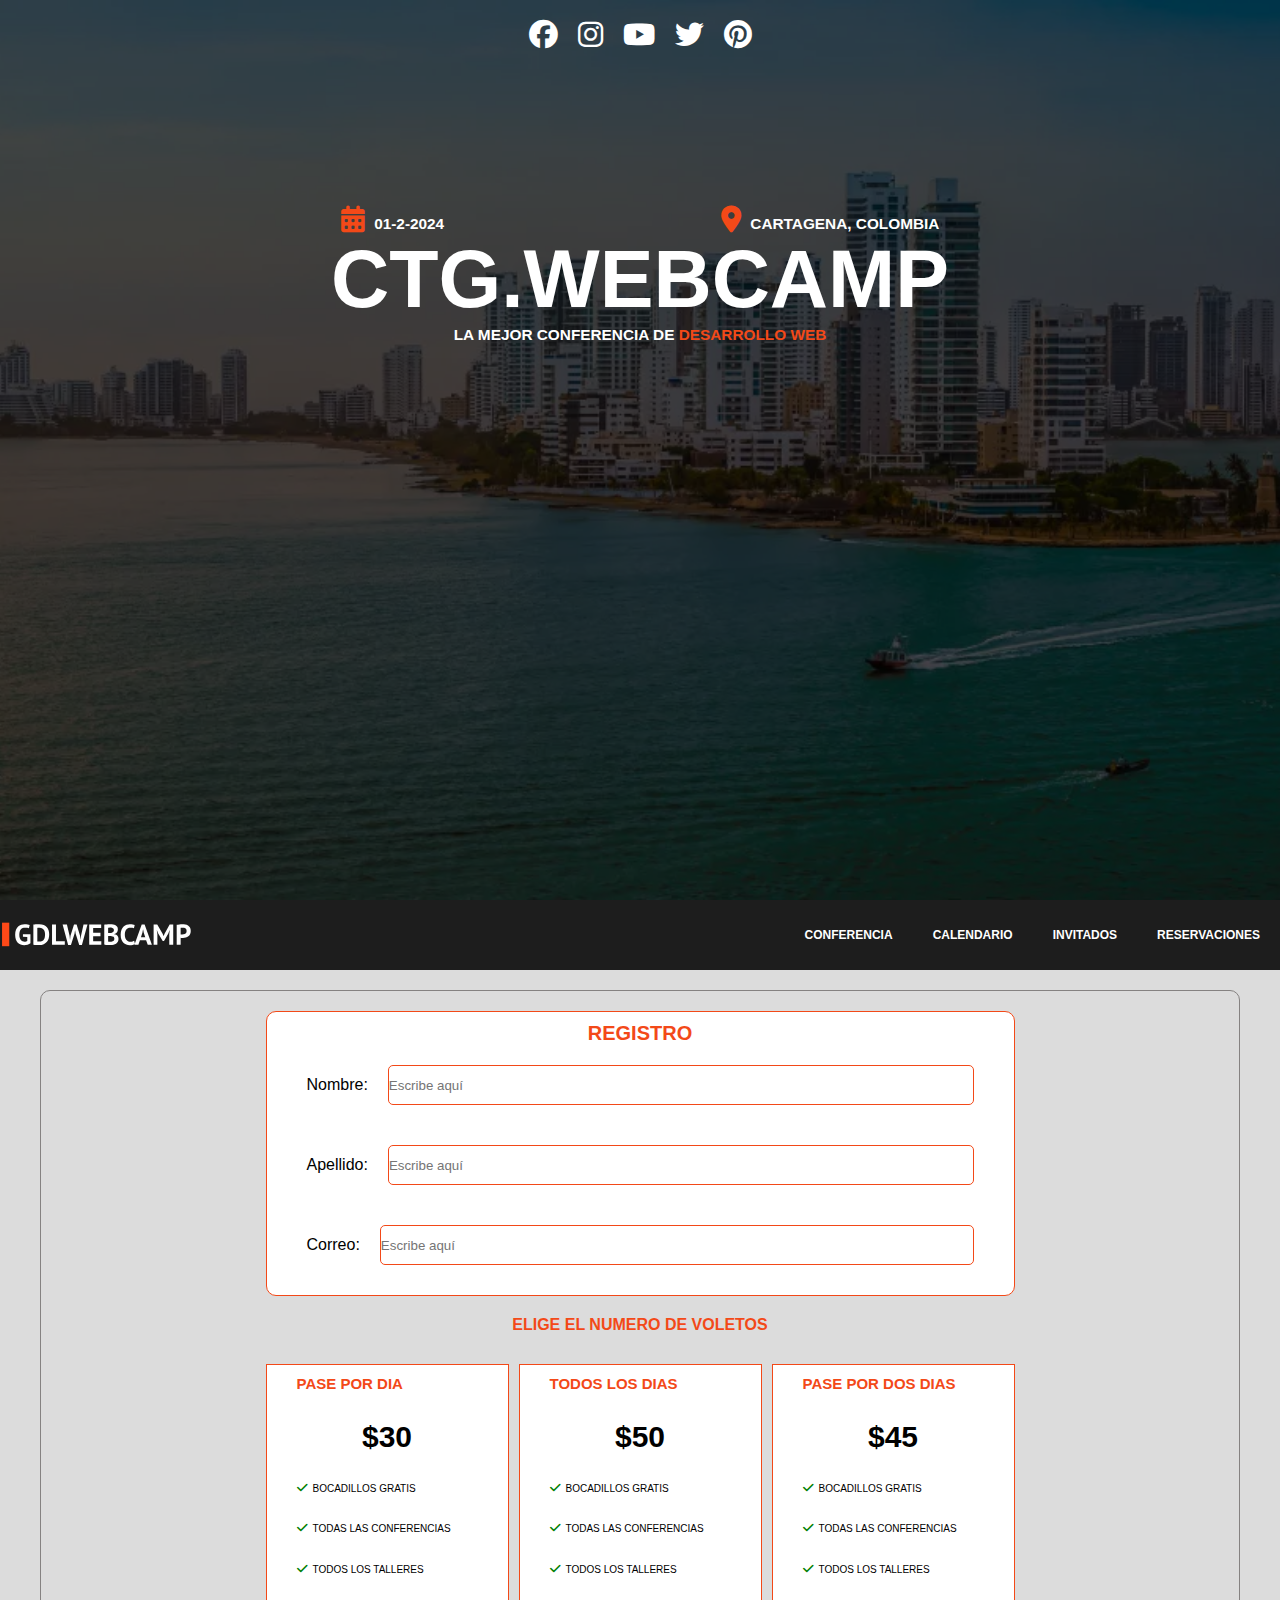
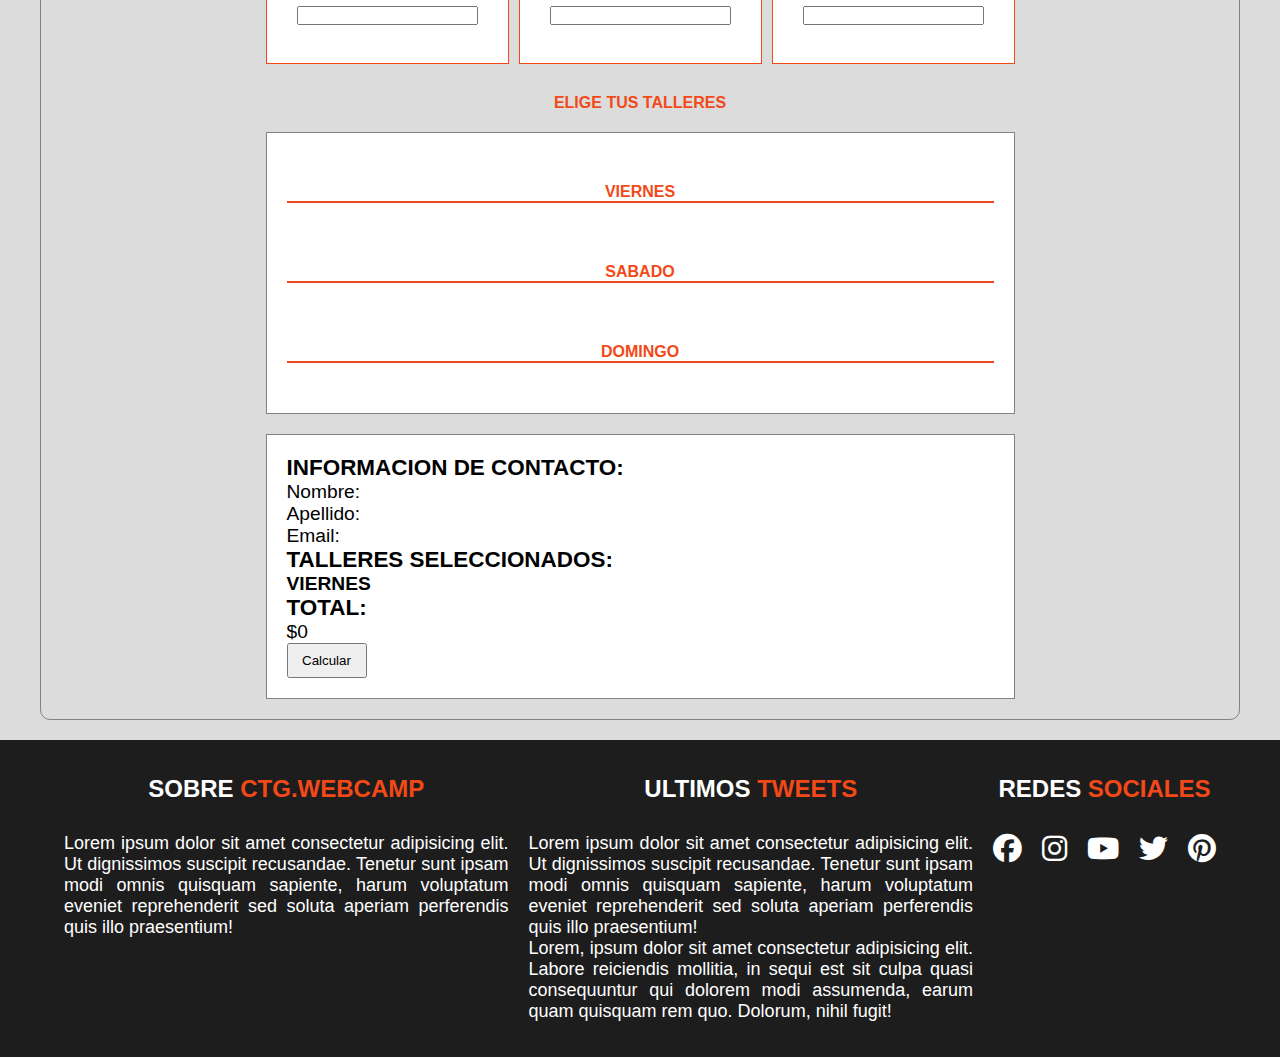
==== commit fbd7aec4: "fix function add talleres selected" ====
--- a/registro.html
+++ b/registro.html
@@ -438,9 +438,13 @@
 
                 <div class="selecionados">
                     <h3>TALLERES SELECCIONADOS:</h3>
-                    <ul class="t-seleccionados">
-
-                    </ul>
+                    <div>
+                        <h4>VIERNES</h4>
+                        <ul class="t-seleccionados">
+
+                        </ul>
+                    </div>
+                    
                 </div>
 
                 <div class="total">
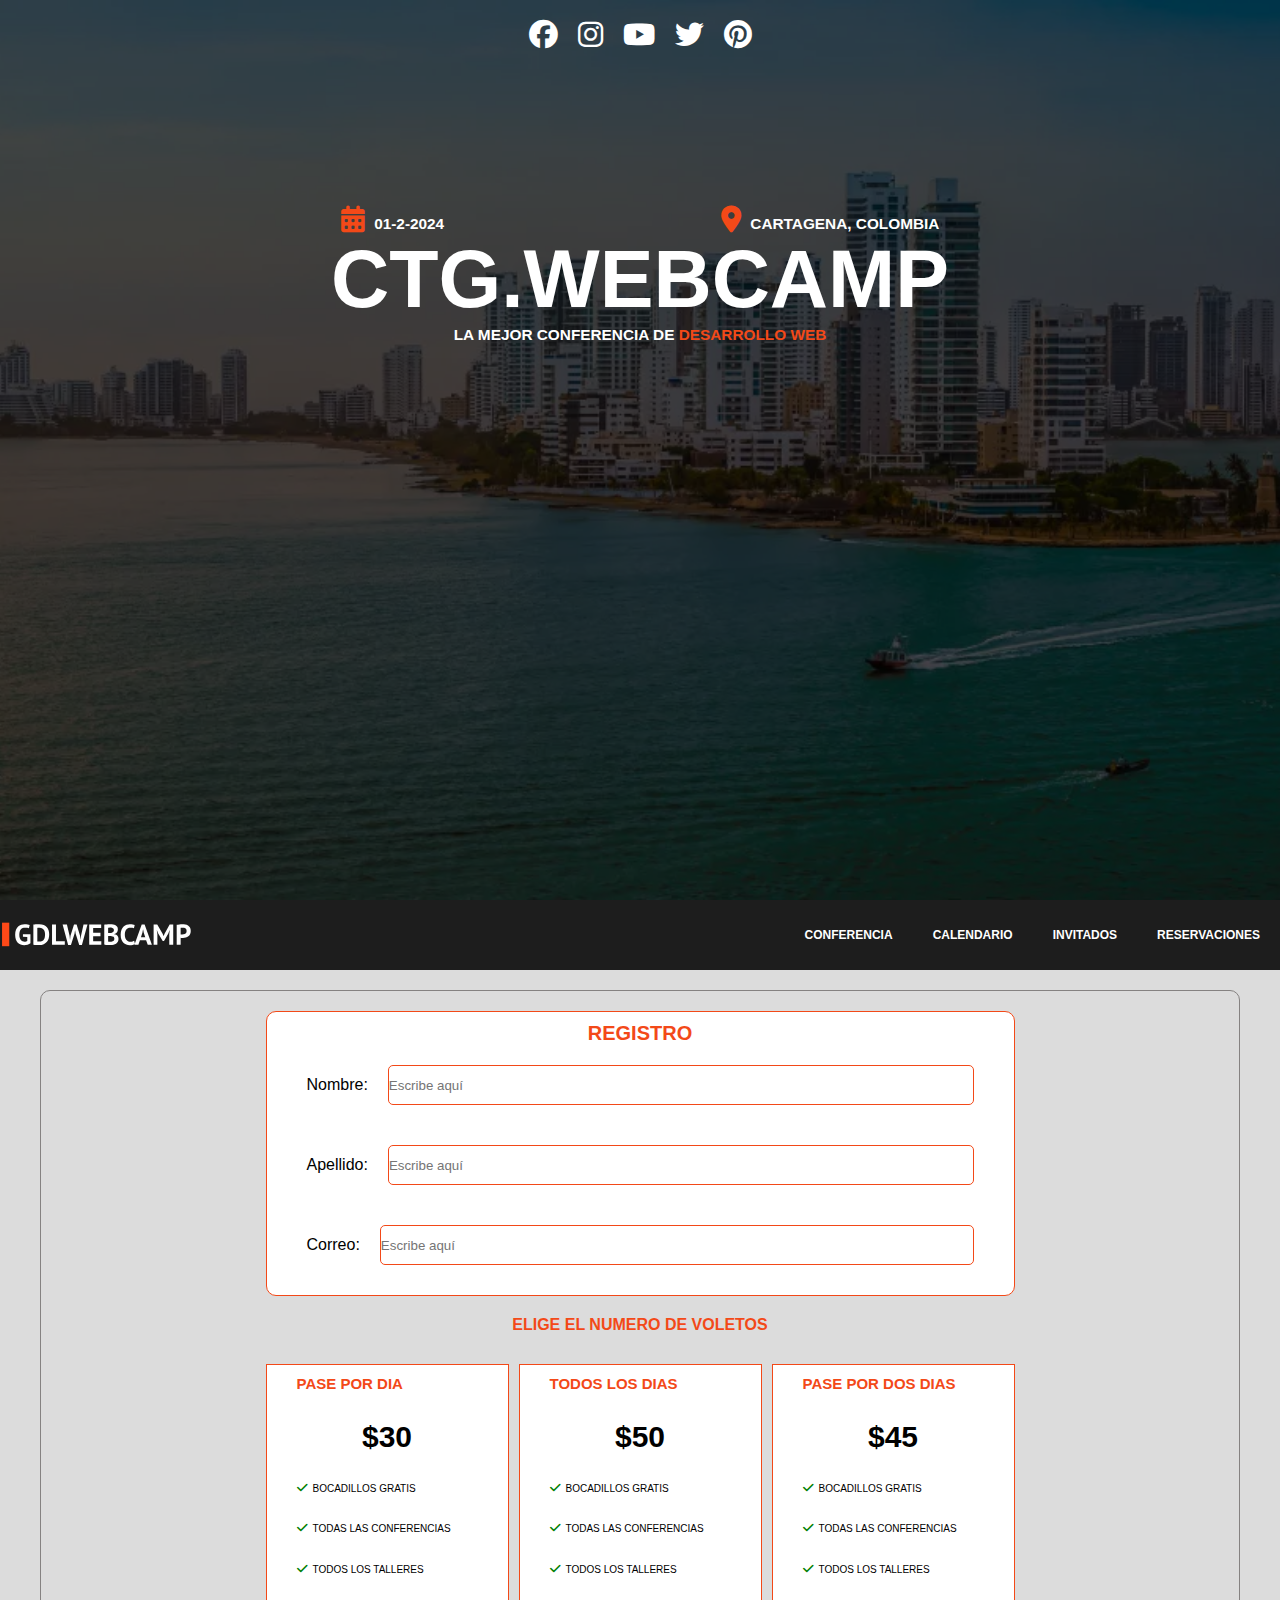
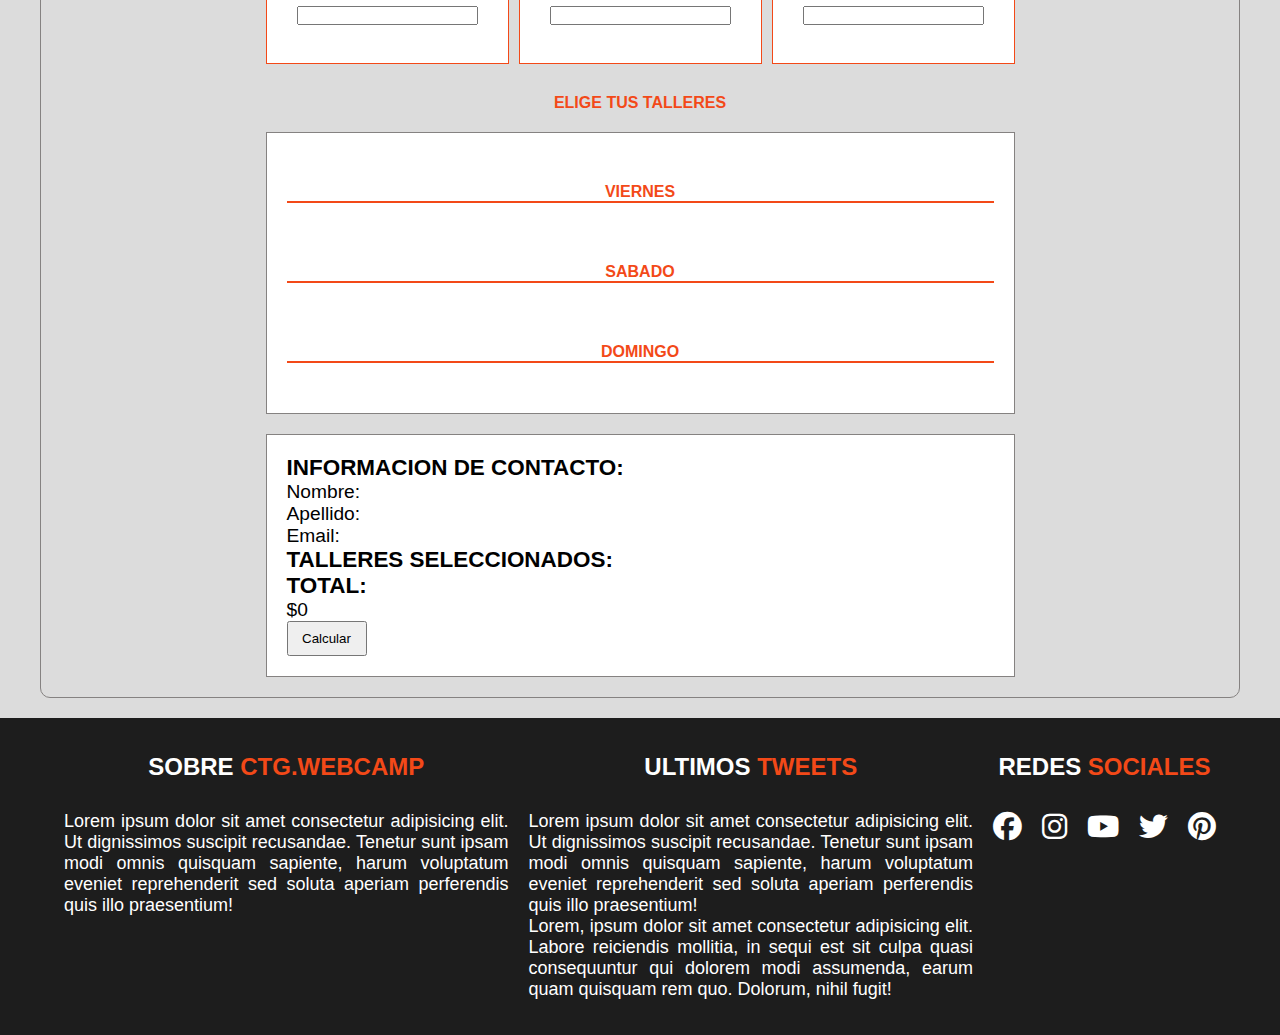
==== commit 072d79ec: "fix button dropdown menu" ====
--- a/registro.html
+++ b/registro.html
@@ -52,20 +52,20 @@
             </nav>
 
             <div class="menu-bar">
-                <a href="#"><svg xmlns="http://www.w3.org/2000/svg" height="24" viewBox="0 -960 960 960" width="24">
-                        <path d="M120-240v-80h720v80H120Zm0-200v-80h720v80H120Zm0-200v-80h720v80H120Z" />
-                    </svg></a>
+                <button type="button"><svg xmlns="http://www.w3.org/2000/svg" height="24" viewBox="0 -960 960 960" width="24">
+                    <path d="M120-240v-80h720v80H120Zm0-200v-80h720v80H120Zm0-200v-80h720v80H120Z" />
+                </svg></button>
             </div>
         </div>
     </div>
 
     <div class="dropdown-menu">
         <ul>
-            <li><a class="btn-close" href="#"><svg xmlns="http://www.w3.org/2000/svg" height="24"
+            <li><button type="button" class="btn-close" href="#"><svg xmlns="http://www.w3.org/2000/svg" height="24"
                         viewBox="0 -960 960 960" width="24">
                         <path
                             d="m256-200-56-56 224-224-224-224 56-56 224 224 224-224 56 56-224 224 224 224-56 56-224-224-224 224Z" />
-                    </svg></a></li>
+                    </svg></button></li>
             <li><a href="#">conferencia</a></li>
             <li><a href="#">calendario</a></li>
             <li><a href="#">invitados</a></li>
@@ -434,12 +434,9 @@
                     <p>Email: <span id="email"></span></p>
                 </div>
 
-                
-
                 <div class="selecionados">
                     <h3>TALLERES SELECCIONADOS:</h3>
                     <div>
-                        <h4>VIERNES</h4>
                         <ul class="t-seleccionados">
 
                         </ul>
